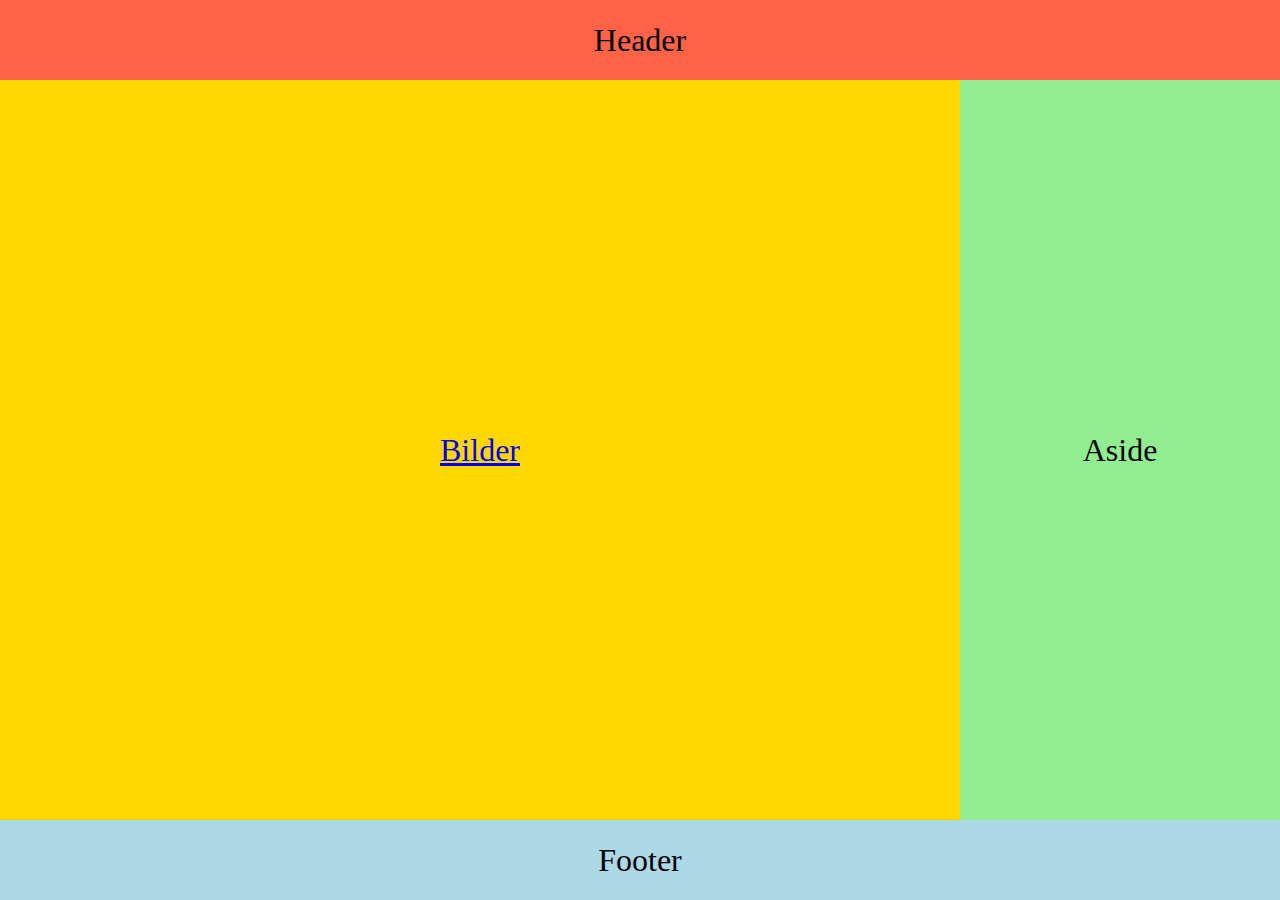
==== index.html @ 4739a5d5 "Update file structure" ====
<html>

<head>
    <title>Simple Grid</title>
    <link rel="stylesheet" href="main.css">
</head>

<body>
    <div class="container">
        <header>Header</header>
        <article>
            <a href="images.html">Bilder</a>
        </article>
        <aside>Aside</aside>
        <footer>Footer</footer>
    </div>
</body>

</html>
---- main.css ----
body {
    margin:0;
}

.container {
    height:100vh;
    display: grid;
    grid-template-rows: 1fr 8fr 2fr 1fr;
    grid-template-columns: 100%;
    grid-template-areas: 
        "header"
        "content"
        "sidebar"
        "footer"
    ;
}

@media screen and (min-width: 40em) {
    .container {
        grid-template-rows: 5em 1fr 5em;
        grid-template-columns: 1fr 1fr 1fr 1fr;
        grid-template-areas: 
            "header header header header"
            "content content content sidebar"
            "footer footer footer footer"
        ;
    }
}

header {
    background:tomato;
    grid-area: header;
}

article {
    background:gold;
    grid-area: content;
}

aside {
    background:lightgreen;
    grid-area: sidebar;
}

footer {
    background:lightblue;
    grid-area: footer;
}

header, article, aside, footer {
    display: flex;
    align-items: center;
    justify-content: center;
    font-size: 200%;
}
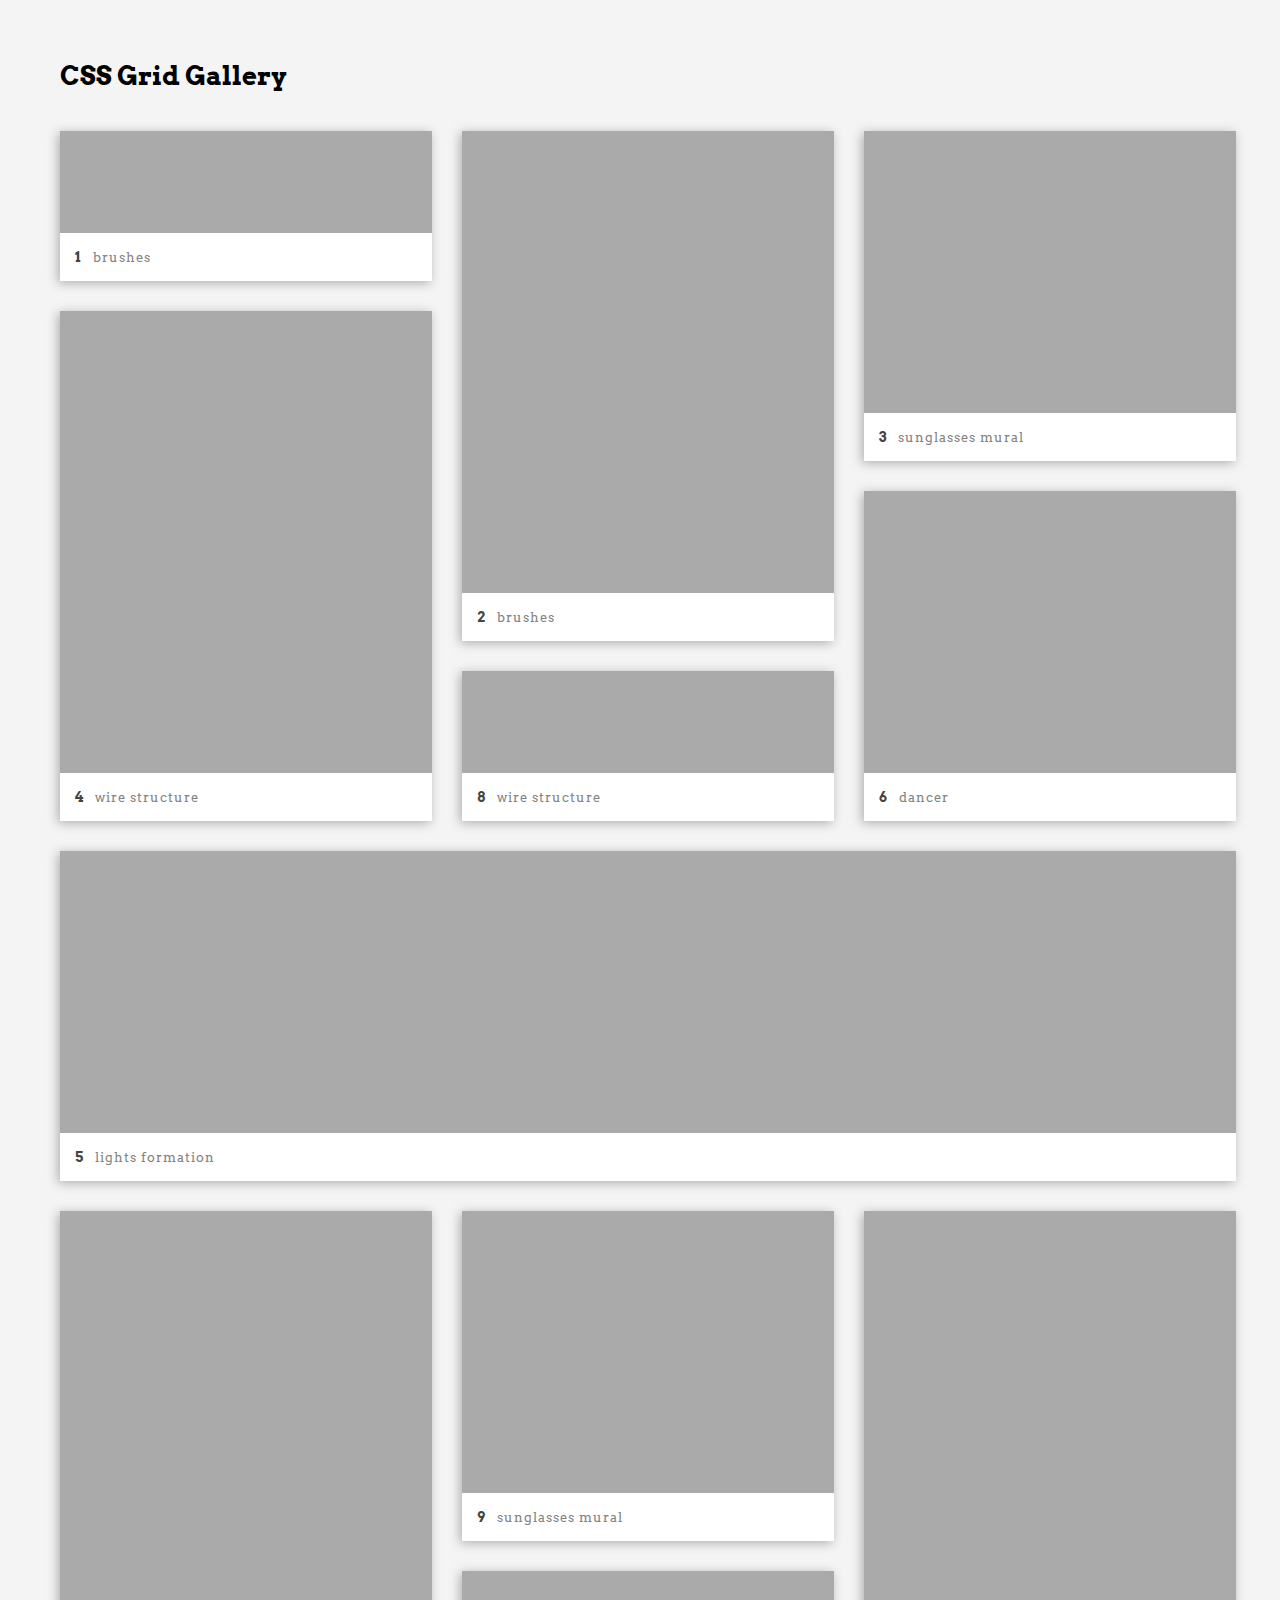
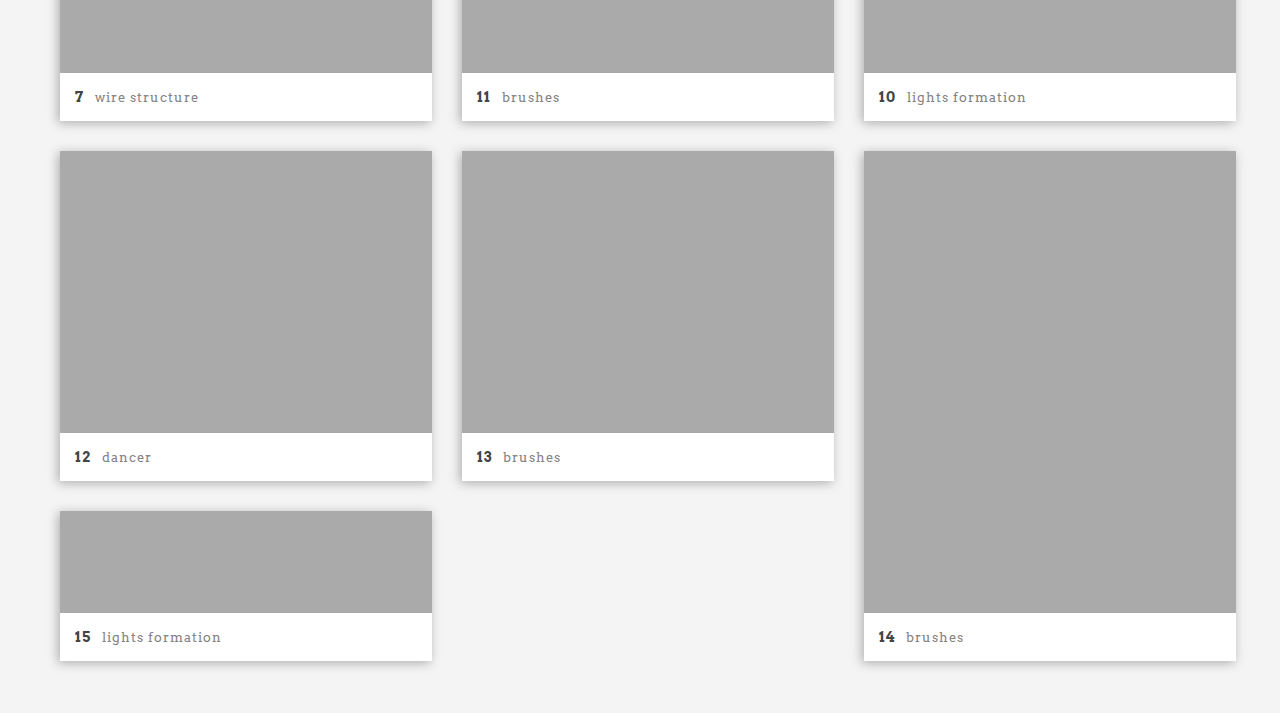
==== commit 328edab4: "Completely overhaul structure" ====
--- a/index.html
+++ b/index.html
@@ -1,19 +1,94 @@
 <html>
 
 <head>
-    <title>Simple Grid</title>
+    <title>CSS Grid Gallery</title>
     <link rel="stylesheet" href="main.css">
 </head>
 
 <body>
-    <div class="container">
-        <header>Header</header>
-        <article>
-            <a href="images.html">Bilder</a>
-        </article>
-        <aside>Aside</aside>
-        <footer>Footer</footer>
+    <div class="message">
+        Sorry, your browser does not support CSS Grid.
     </div>
+    <section class="section">
+        <h1>CSS Grid Gallery</h1>
+        <div class="grid">
+            <div class="item">
+                <div class="item__details">
+                    brushes
+                </div>
+            </div>
+            <div class="item item--large">
+                <div class="item__details">
+                    brushes
+                </div>
+            </div>
+            <div class="item item--medium">
+                <div class="item__details">
+                    sunglasses mural
+                </div>
+            </div>
+            <div class="item item--large">
+                <div class="item__details">
+                    wire structure
+                </div>
+            </div>
+            <div class="item item--full">
+                <div class="item__details">
+                    lights formation
+                </div>
+            </div>
+            <div class="item item--medium">
+                <div class="item__details">
+                    dancer
+                </div>
+            </div>
+            <div class="item item--large">
+                <div class="item__details">
+                    wire structure
+                </div>
+            </div>
+            <div class="item">
+                <div class="item__details">
+                    wire structure
+                </div>
+            </div>
+            <div class="item item--medium">
+                <div class="item__details">
+                    sunglasses mural
+                </div>
+            </div>
+            <div class="item item--large">
+                <div class="item__details">
+                    lights formation
+                </div>
+            </div>
+            <div class="item">
+                <div class="item__details">
+                    brushes
+                </div>
+            </div>
+            <div class="item item--medium">
+                <div class="item__details">
+                    dancer
+                </div>
+            </div>
+            <div class="item item--medium">
+                <div class="item__details">
+                    brushes
+                </div>
+            </div>
+            <div class="item item--large">
+                <div class="item__details">
+                    brushes
+                </div>
+            </div>
+            <div class="item">
+                <div class="item__details">
+                    lights formation
+                </div>
+            </div>
+        </div>
+    </section>
 </body>
 
 </html>--- a/main.css
+++ b/main.css
@@ -1,55 +1,182 @@
-body {
-    margin:0;
+@import url("https://fonts.googleapis.com/css?family=Arvo");
+body,
+html {
+  display: -webkit-box;
+  display: -ms-flexbox;
+  display: flex;
+  -webkit-box-pack: center;
+  -ms-flex-pack: center;
+  justify-content: center;
+  -webkit-box-align: center;
+  -ms-flex-align: center;
+  align-items: center;
+  position: relative;
+  width: 100%;
+  height: 100%;
+  background: #f5f4f4;
+  font-size: 13px;
+  font-family: "Arvo", monospace;
 }
 
-.container {
-    height:100vh;
-    display: grid;
-    grid-template-rows: 1fr 8fr 2fr 1fr;
-    grid-template-columns: 100%;
-    grid-template-areas: 
-        "header"
-        "content"
-        "sidebar"
-        "footer"
-    ;
+@supports ((display: -ms-grid) or (display: grid)) {
+  body,
+  html {
+    display: block;
+  }
 }
 
-@media screen and (min-width: 40em) {
-    .container {
-        grid-template-rows: 5em 1fr 5em;
-        grid-template-columns: 1fr 1fr 1fr 1fr;
-        grid-template-areas: 
-            "header header header header"
-            "content content content sidebar"
-            "footer footer footer footer"
-        ;
-    }
+.message {
+  border: 1px solid #d2d0d0;
+  padding: 2em;
+  font-size: 1.7vw;
+  box-shadow: -2px 2px 10px 0px rgba(68, 68, 68, 0.4);
 }
 
-header {
-    background:tomato;
-    grid-area: header;
+@supports ((display: -ms-grid) or (display: grid)) {
+  .message {
+    display: none;
+  }
 }
 
-article {
-    background:gold;
-    grid-area: content;
+.section {
+  display: none;
+  padding: 2rem;
 }
 
-aside {
-    background:lightgreen;
-    grid-area: sidebar;
+@media screen and (min-width: 768px) {
+  .section {
+    padding: 4rem;
+  }
 }
 
-footer {
-    background:lightblue;
-    grid-area: footer;
+@supports ((display: -ms-grid) or (display: grid)) {
+  .section {
+    display: block;
+  }
 }
 
-header, article, aside, footer {
-    display: flex;
-    align-items: center;
-    justify-content: center;
-    font-size: 200%;
+h1 {
+  font-size: 2rem;
+  margin: 0 0 1.5em;
+}
+
+.grid {
+  display: -ms-grid;
+  display: grid;
+  grid-gap: 30px;
+  -ms-grid-columns: (minmax(auto-fit, 1fr));
+  grid-template-columns: repeat(auto-fit, minmax(300px, 1fr));
+  grid-auto-rows: 150px;
+  grid-auto-flow: row dense;
+}
+
+.item {
+  position: relative;
+  display: -webkit-box;
+  display: -ms-flexbox;
+  display: flex;
+  -webkit-box-orient: vertical;
+  -webkit-box-direction: normal;
+  -ms-flex-direction: column;
+  flex-direction: column;
+  -webkit-box-pack: end;
+  -ms-flex-pack: end;
+  justify-content: flex-end;
+  box-sizing: border-box;
+  background: #0c9a9a;
+  color: #fff;
+  -ms-grid-column: auto;
+  grid-column: auto;
+  grid-column-start: auto;
+  -ms-grid-row: auto;
+  grid-row: auto;
+  grid-row-start: auto;
+  color: #fff;
+  background: url("https://images.unsplash.com/photo-1460661419201-fd4cecdf8a8b?auto=format&fit=crop&w=1000&q=60&ixid=dW5zcGxhc2guY29tOzs7Ozs%3D");
+  background-size: cover;
+  background-position: center;
+  box-shadow: -2px 2px 10px 0px rgba(68, 68, 68, 0.4);
+  -webkit-transition: -webkit-transform 0.3s ease-in-out;
+  transition: -webkit-transform 0.3s ease-in-out;
+  transition: transform 0.3s ease-in-out;
+  transition: transform 0.3s ease-in-out, -webkit-transform 0.3s ease-in-out;
+  cursor: pointer;
+  counter-increment: item-counter;
+}
+
+.item:nth-of-type(3n) {
+  background-image: url("https://images.unsplash.com/photo-1453814235491-3cfac3999928?auto=format&fit=crop&w=1050&q=60&ixid=dW5zcGxhc2guY29tOzs7Ozs%3D");
+}
+
+.item:nth-of-type(4n) {
+  background-image: url("https://images.unsplash.com/photo-1495511623436-ba44aaee07cf?auto=format&fit=crop&w=1051&q=60&ixid=dW5zcGxhc2guY29tOzs7Ozs%3D");
+}
+
+.item:nth-of-type(5n) {
+  background-image: url("https://images.unsplash.com/photo-1501608007014-6af9282011ca?auto=format&fit=crop&w=1234&q=60&ixid=dW5zcGxhc2guY29tOzs7Ozs%3D");
+}
+
+.item:nth-of-type(6n) {
+  background-image: url("https://images.unsplash.com/photo-1494255109162-2f3d1eddb31e?auto=format&fit=crop&w=700&q=60&ixid=dW5zcGxhc2guY29tOzs7Ozs%3D");
+}
+
+.item:after {
+  content: "";
+  position: absolute;
+  width: 100%;
+  height: 100%;
+  background-color: black;
+  opacity: 0.3;
+  -webkit-transition: opacity 0.3s ease-in-out;
+  transition: opacity 0.3s ease-in-out;
+}
+
+.item:hover {
+  -webkit-transform: scale(1.05);
+  transform: scale(1.05);
+}
+
+.item:hover:after {
+  opacity: 0;
+}
+
+.item--medium {
+  -ms-grid-row-span: 2;
+  grid-row-end: span 2;
+}
+
+.item--large {
+  -ms-grid-row-span: 3;
+  grid-row-end: span 3;
+}
+
+.item--full {
+  grid-column-end: auto;
+}
+
+@media screen and (min-width: 768px) {
+  .item--full {
+    grid-column: 1/-1;
+    -ms-grid-row-span: 2;
+    grid-row-end: span 2;
+  }
+}
+
+.item__details {
+  position: relative;
+  z-index: 1;
+  padding: 15px;
+  color: #444;
+  background: #fff;
+  text-transform: lowercase;
+  letter-spacing: 1px;
+  color: #828282;
+}
+
+.item__details:before {
+  content: counter(item-counter);
+  font-weight: bold;
+  font-size: 1.1rem;
+  padding-right: 0.5em;
+  color: #444;
 }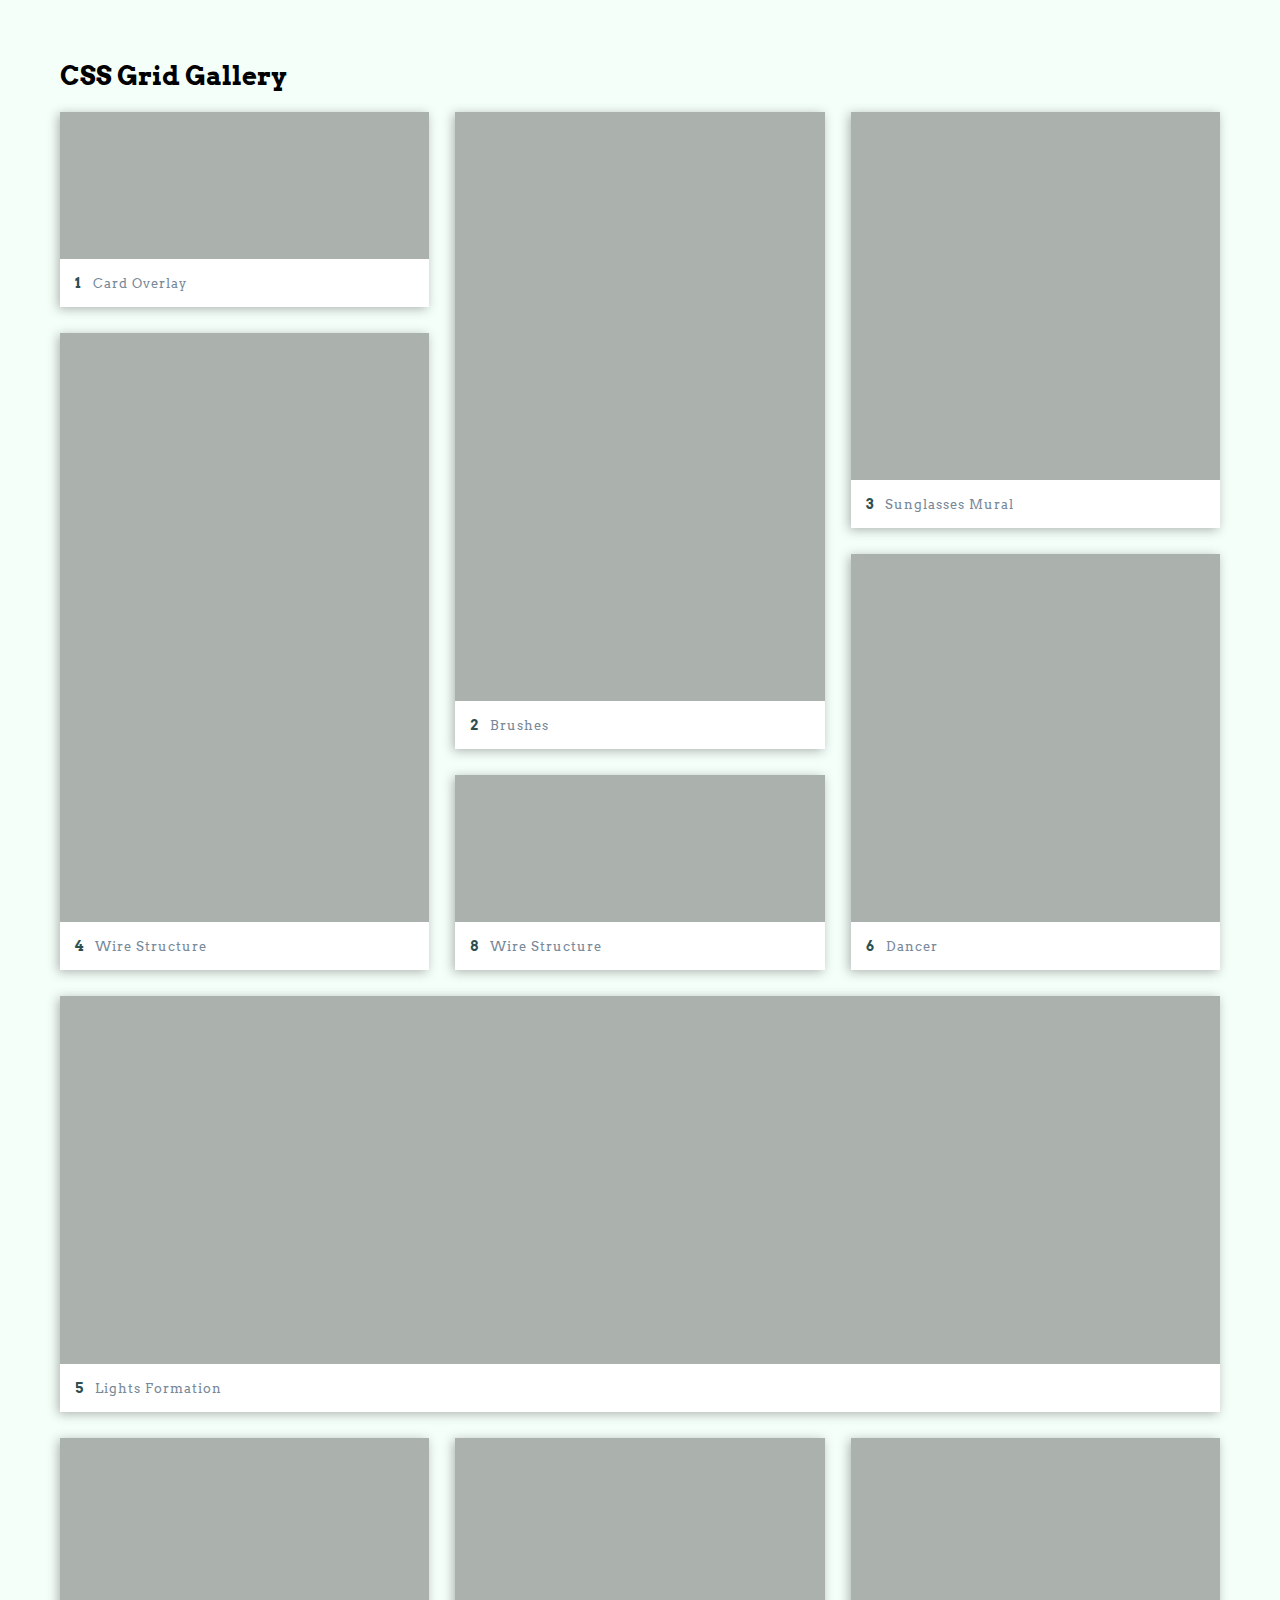
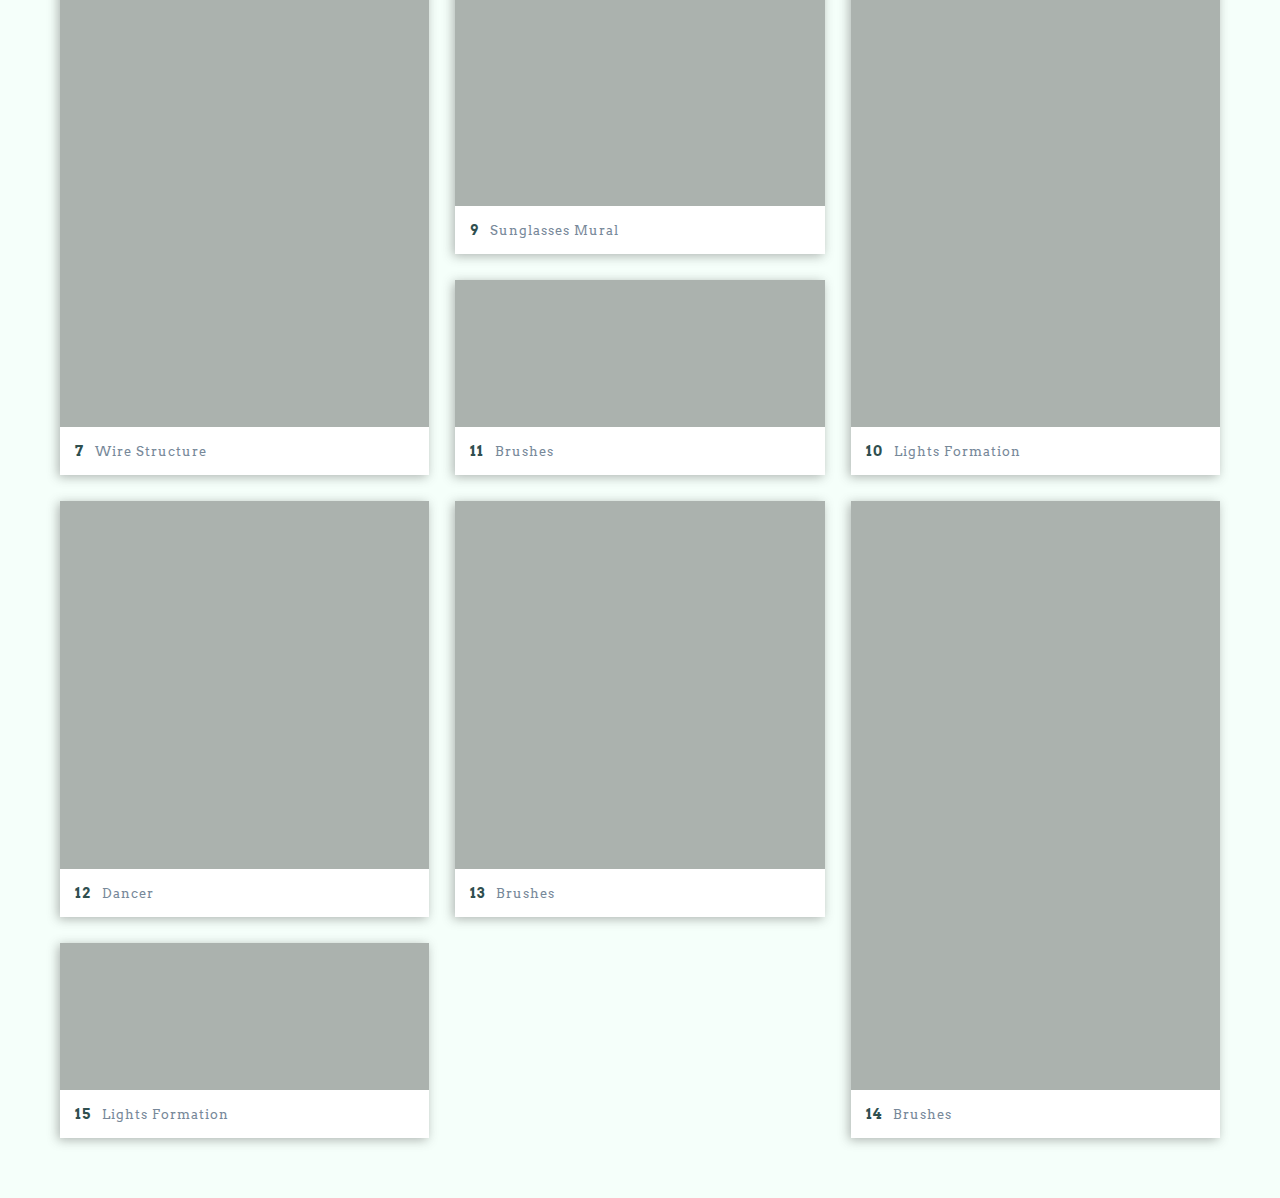
==== commit 6ca97911: "Add card overlay example" ====
--- a/index.html
+++ b/index.html
@@ -12,9 +12,9 @@
     <section class="section">
         <h1>CSS Grid Gallery</h1>
         <div class="grid">
-            <div class="item">
+            <div id="card-overlay" class="item" onclick="javascript:location.href='card-overlay.html'">
                 <div class="item__details">
-                    brushes
+                    Card overlay
                 </div>
             </div>
             <div class="item item--large">
--- a/main.css
+++ b/main.css
@@ -1,22 +1,26 @@
 @import url("https://fonts.googleapis.com/css?family=Arvo");
+
+/* 
+Same as mobile-first, but this time fallback-first. Use Flex as baseline and build upon it.
+
+This isn't necessary, if you only want to support the latest versions of browsers. But keep in mind
+that i removed multi-browser support attributes.
+*/
+
 body,
 html {
-  display: -webkit-box;
-  display: -ms-flexbox;
+  /* 1D equivalent of CSS Grid */
   display: flex;
-  -webkit-box-pack: center;
-  -ms-flex-pack: center;
   justify-content: center;
-  -webkit-box-align: center;
-  -ms-flex-align: center;
   align-items: center;
   position: relative;
-  width: 100%;
-  height: 100%;
-  background: #f5f4f4;
+  background: mintcream;
   font-size: 13px;
   font-family: "Arvo", monospace;
 }
+
+
+/* If the browser supports CSS Grid */
 
 @supports ((display: -ms-grid) or (display: grid)) {
   body,
@@ -25,11 +29,25 @@
   }
 }
 
+
+/* Only used as a message box to show the user that CSS Grid isn't supported */
+
 .message {
-  border: 1px solid #d2d0d0;
-  padding: 2em;
+  border: 1px solid cornsilk;
+  /* 
+  Relative to the font-size of the root (2em means 2 times the size of the current font)
+  13px * 2 = 26px
+  There's also 'em', which is relative to the font size of the current element.
+   */
+  padding: 2rem;
+  /* 
+  Viewport (browser) width.
+  There's also vh (viewport height), which is really useful, because the real height
+  of the site could only be measured AFTER the side is loaded. CSS is already applied
+  before the site is fully loaded.
+  */
   font-size: 1.7vw;
-  box-shadow: -2px 2px 10px 0px rgba(68, 68, 68, 0.4);
+  box-shadow: -2px 2px 10px 0px darkslategray;
 }
 
 @supports ((display: -ms-grid) or (display: grid)) {
@@ -43,6 +61,9 @@
   padding: 2rem;
 }
 
+
+/* If the screen width is at least 768 pixel */
+
 @media screen and (min-width: 768px) {
   .section {
     padding: 4rem;
@@ -57,52 +78,51 @@
 
 h1 {
   font-size: 2rem;
-  margin: 0 0 1.5em;
+  margin: 0 0 1.5rem;
+}
+
+a {
+  /* Hide link underline */
+  text-decoration: none;
 }
 
 .grid {
-  display: -ms-grid;
   display: grid;
-  grid-gap: 30px;
-  -ms-grid-columns: (minmax(auto-fit, 1fr));
+  /* Space between grid elements */
+  grid-gap: 2rem;
+  /* Fit as many columns on the page with a minimum of 300 pixel in width  */
   grid-template-columns: repeat(auto-fit, minmax(300px, 1fr));
-  grid-auto-rows: 150px;
+  /* Align rows with a height relative to the font size of the page (times 15) */
+  grid-auto-rows: 15rem;
+  /* Increase spatial column density (try to fill all open spots in columns) */
   grid-auto-flow: row dense;
 }
 
 .item {
   position: relative;
-  display: -webkit-box;
-  display: -ms-flexbox;
   display: flex;
-  -webkit-box-orient: vertical;
-  -webkit-box-direction: normal;
-  -ms-flex-direction: column;
+  /* Place item descriptions at the end of the column (bottom) */
   flex-direction: column;
-  -webkit-box-pack: end;
-  -ms-flex-pack: end;
   justify-content: flex-end;
-  box-sizing: border-box;
-  background: #0c9a9a;
-  color: #fff;
-  -ms-grid-column: auto;
-  grid-column: auto;
-  grid-column-start: auto;
-  -ms-grid-row: auto;
-  grid-row: auto;
-  grid-row-start: auto;
-  color: #fff;
+  /* Set image by CSS */
   background: url("https://images.unsplash.com/photo-1460661419201-fd4cecdf8a8b?auto=format&fit=crop&w=1000&q=60&ixid=dW5zcGxhc2guY29tOzs7Ozs%3D");
+  /* Try to fit the image to the element */
   background-size: cover;
   background-position: center;
   box-shadow: -2px 2px 10px 0px rgba(68, 68, 68, 0.4);
-  -webkit-transition: -webkit-transform 0.3s ease-in-out;
-  transition: -webkit-transform 0.3s ease-in-out;
+  /* Animate the image hover zoom */
   transition: transform 0.3s ease-in-out;
-  transition: transform 0.3s ease-in-out, -webkit-transform 0.3s ease-in-out;
+  /* Change the mouse cursor */
   cursor: pointer;
+  /* 
+  This is used to count the number of elements.
+  Each time an item (class "item") is added, this number increases by 1.
+   */
   counter-increment: item-counter;
 }
+
+
+/* Each third item */
 
 .item:nth-of-type(3n) {
   background-image: url("https://images.unsplash.com/photo-1453814235491-3cfac3999928?auto=format&fit=crop&w=1050&q=60&ixid=dW5zcGxhc2guY29tOzs7Ozs%3D");
@@ -125,58 +145,69 @@
   position: absolute;
   width: 100%;
   height: 100%;
+  /* This slightly darkens the images, if the mouse doesn't hover above an item */
   background-color: black;
   opacity: 0.3;
-  -webkit-transition: opacity 0.3s ease-in-out;
   transition: opacity 0.3s ease-in-out;
 }
 
+
+/* If the mouse hovers over an item */
+
 .item:hover {
-  -webkit-transform: scale(1.05);
+  /* Slightly increase its size (zoom) */
   transform: scale(1.05);
 }
 
 .item:hover:after {
+  /* Remove the darkening of the image */
   opacity: 0;
 }
 
 .item--medium {
-  -ms-grid-row-span: 2;
+  /* Span two rows */
   grid-row-end: span 2;
 }
 
 .item--large {
-  -ms-grid-row-span: 3;
+  /* Span three rows */
   grid-row-end: span 3;
 }
 
 .item--full {
+  /* Span all columns */
   grid-column-end: auto;
 }
 
 @media screen and (min-width: 768px) {
   .item--full {
     grid-column: 1/-1;
-    -ms-grid-row-span: 2;
     grid-row-end: span 2;
   }
 }
 
 .item__details {
   position: relative;
+  /* Show it 'above' items */
   z-index: 1;
-  padding: 15px;
-  color: #444;
-  background: #fff;
-  text-transform: lowercase;
+  padding: 1.15rem;
+  color: lightslategray;
+  background: white;
+  text-transform: capitalize;
+  /* Uniform letter spacing */
   letter-spacing: 1px;
-  color: #828282;
+  transition: visibility 0s, opacity 0.5s ease;
 }
 
 .item__details:before {
+  /* Use the counter as the titles number */
   content: counter(item-counter);
   font-weight: bold;
   font-size: 1.1rem;
   padding-right: 0.5em;
-  color: #444;
+  color: darkslategray;
+}
+
+#card-overlay {
+  background-image: url("https://images.unsplash.com/photo-1501003878151-d3cb87799705?auto=format&fit=crop&w=1050&q=60&ixid=dW5zcGxhc2guY29tOzs7Ozs%3D");
 }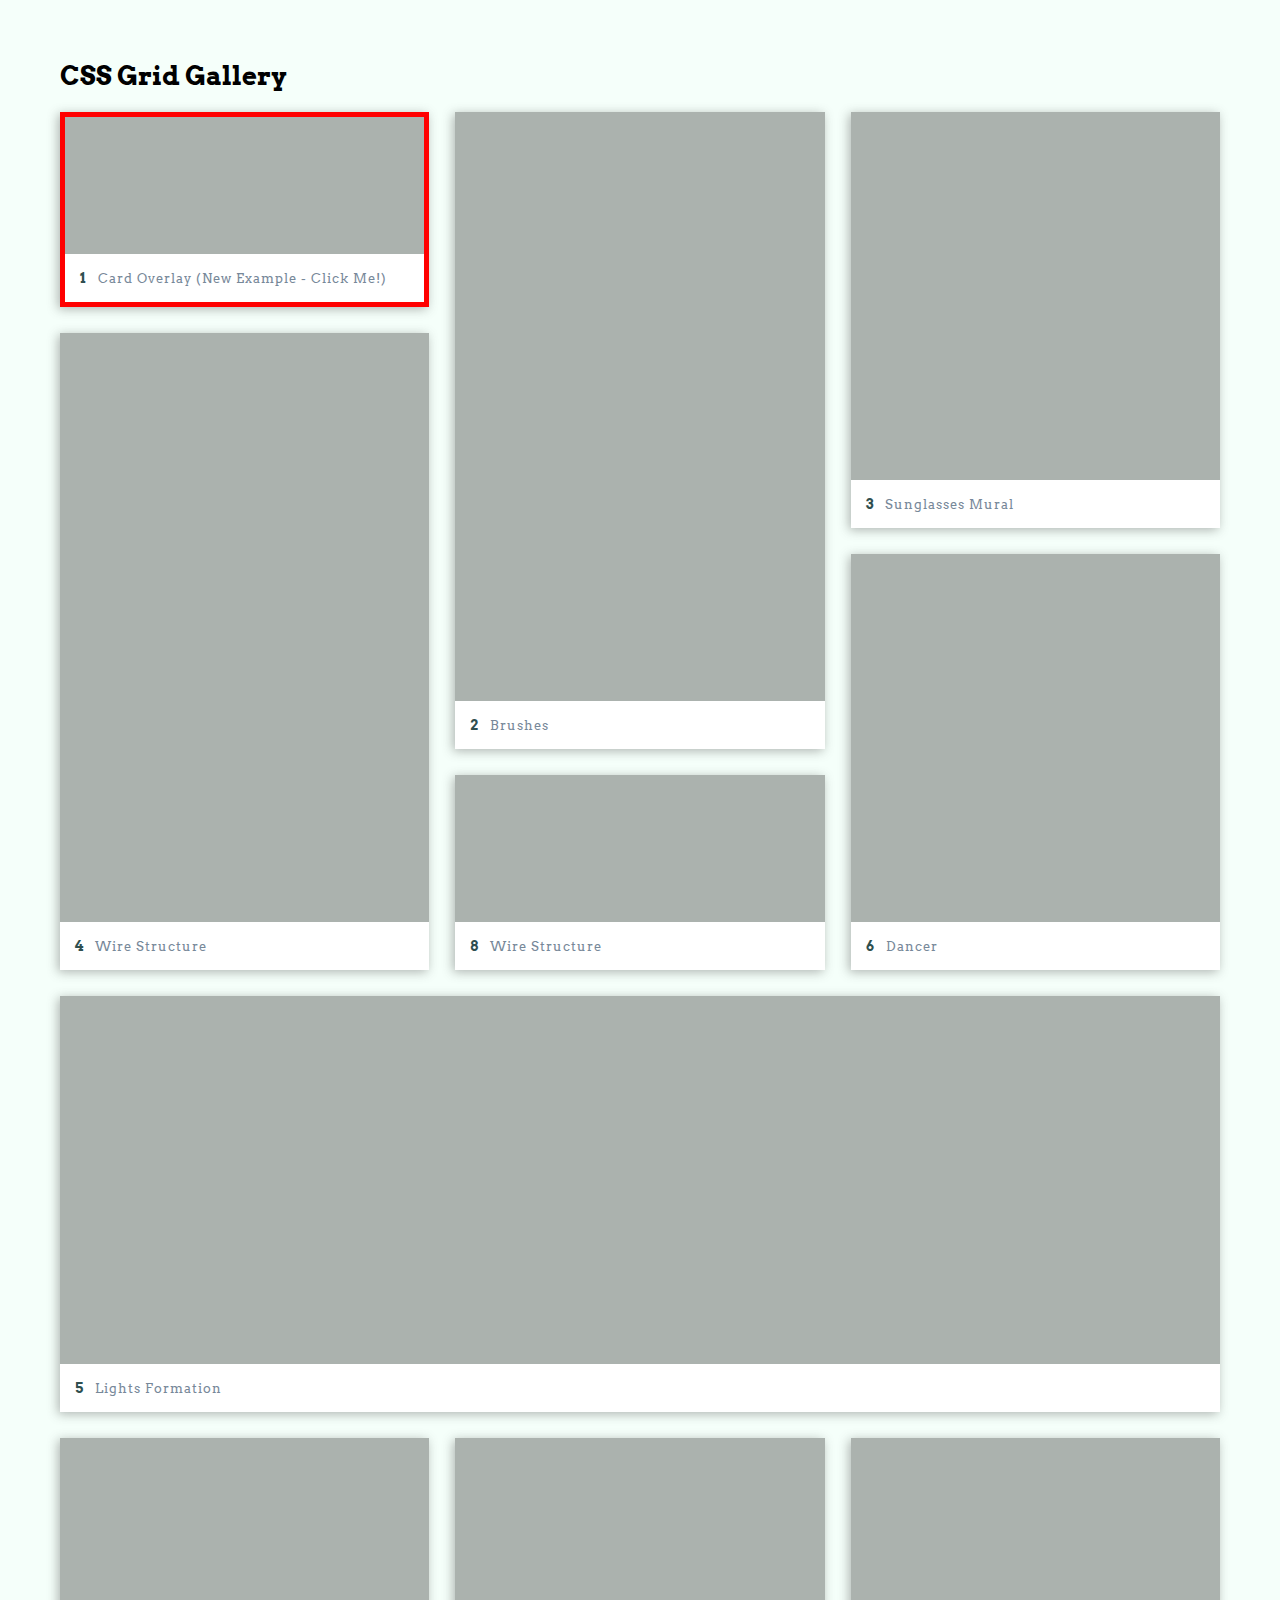
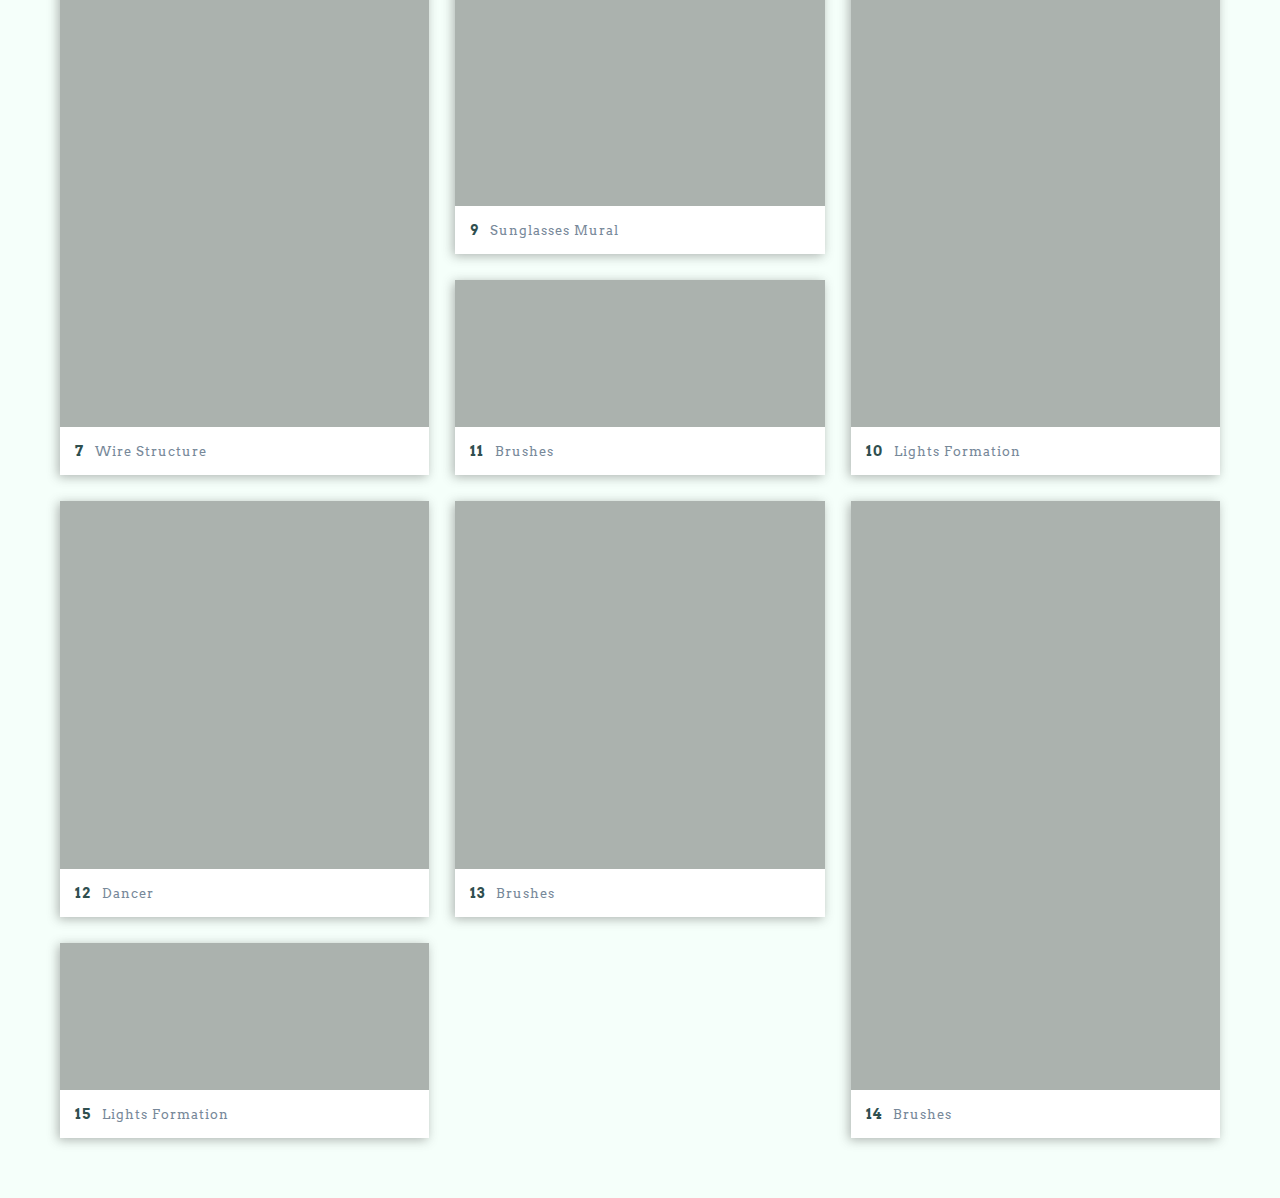
==== commit 603cecd5: "Highlight new example" ====
--- a/index.html
+++ b/index.html
@@ -14,7 +14,7 @@
         <div class="grid">
             <div id="card-overlay" class="item" onclick="javascript:location.href='card-overlay.html'">
                 <div class="item__details">
-                    Card overlay
+                    Card overlay (new example - click me!)
                 </div>
             </div>
             <div class="item item--large">
--- a/main.css
+++ b/main.css
@@ -209,5 +209,6 @@
 }
 
 #card-overlay {
+  border: 5px solid red;
   background-image: url("https://images.unsplash.com/photo-1501003878151-d3cb87799705?auto=format&fit=crop&w=1050&q=60&ixid=dW5zcGxhc2guY29tOzs7Ozs%3D");
 }